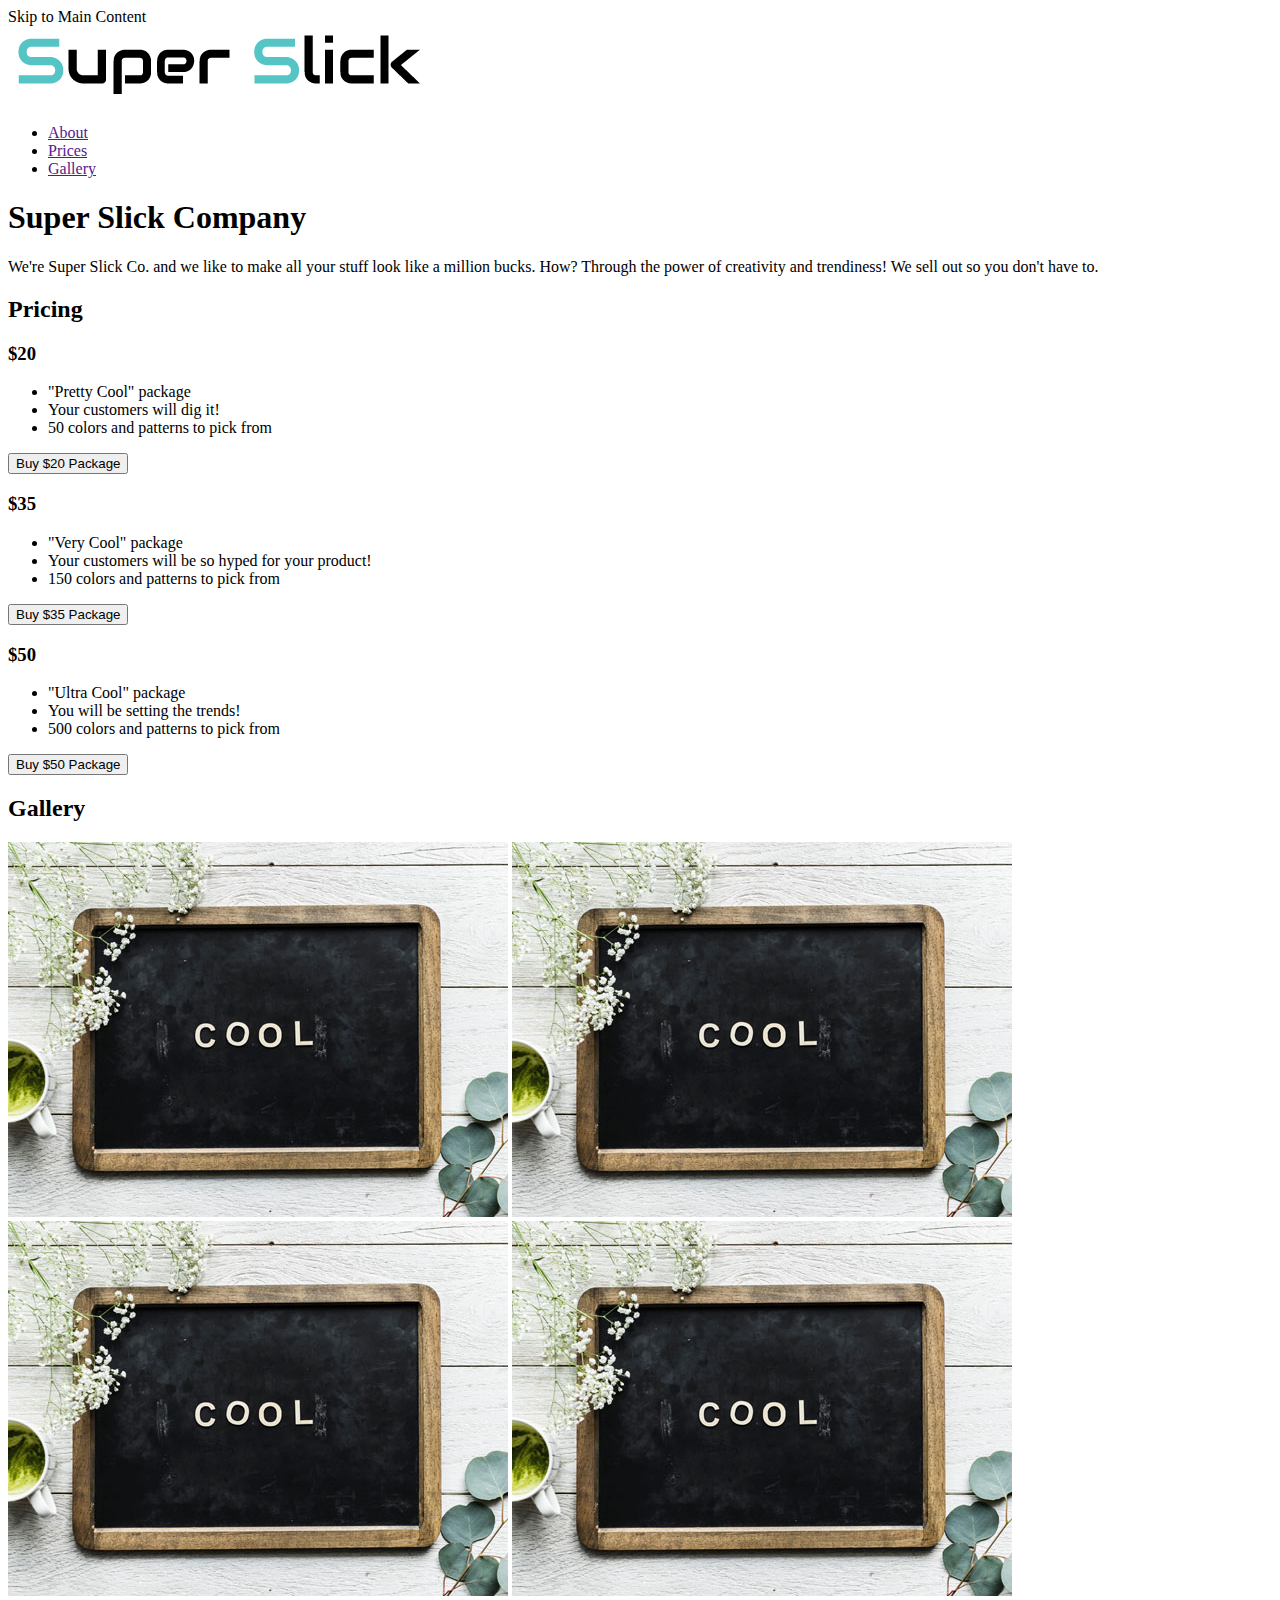
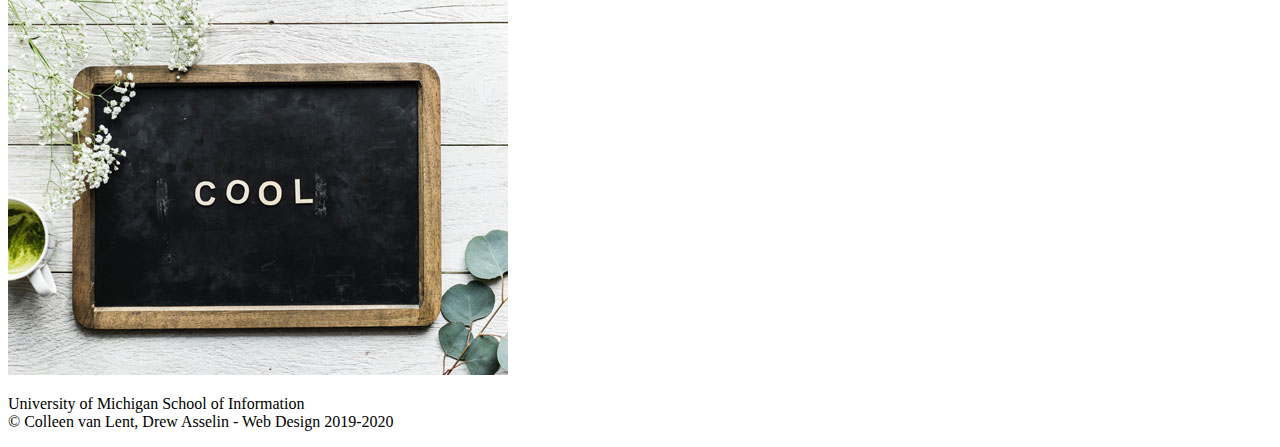
==== homework.html @ d1c76d0e "Add files via upload" ====
<!DOCTYPE html>
<html lang="en">
  <head>
    <meta charset="utf-8">

   <title>Super Slick Company</title>
  </head>
  <body>
    <a class = "skip">Skip to Main Content</a>
    <header>
      <img src="images/logo.png" alt="" id = "logo">
      <nav>
        <ul class="nav_links">
          <li class="nav_item"><a href="">About</a></li>
          <li class="nav_item"><a href="">Prices</a></li>
          <li class="nav_item"><a href="">Gallery</a></li>
        </ul>
    </nav>
  </header>
  <main class="about" id="skip">
    <h1>Super Slick Company</h1>

    <p>We're Super Slick Co. and we like to make all your stuff look like a million bucks. How? Through the power of creativity and trendiness! We sell out so you don't have to.</p>

    <h2 id = "pricing">Pricing</h2>
      <div class="pricing">
        <div class="card">
          <header><h3>$20</h3></header>
          <ul>
            <li>"Pretty Cool" package</li>
            <li>Your customers will dig it!</li>
            <li>50 colors and patterns to pick from</li>
          </ul>
          <button>Buy $20 Package</button>
        </div>
        <div class="card card_big">
          <header><h3>$35</h3></header>
          <ul>
            <li>"Very Cool" package</li>
            <li>Your customers will be so hyped for your product!</li>
            <li>150 colors and patterns to pick from</li>
          </ul>
          <button>Buy $35 Package</button>
        </div>
        <div class="card">
          <header><h3>$50</h3></header>
          <ul>
            <li>"Ultra Cool" package</li>
            <li>You will be setting the trends!</li>
            <li>500 colors and patterns to pick from</li>
          </ul>
          <button>Buy $50 Package</button>
        </div>
      </div>

      <h2 id = "gallery">Gallery</h2>
        <div class="gallery"> 
          <img id="image1" src="images/sample.jpg" alt="" />
          <img id="image2" src="images/sample.jpg" alt="" />
          <img id="image3" src="images/sample.jpg" alt="" />
          <img id="image4" src="images/sample.jpg" alt="" />
          <img id="image5" src="images/sample.jpg" alt="" />
        </div>
      </main>

    <footer>
      <p>University of Michigan School of Information <br/>
        &copy; Colleen van Lent, Drew Asselin - Web Design 2019-2020</p>
    </footer>
  </body>
</html>
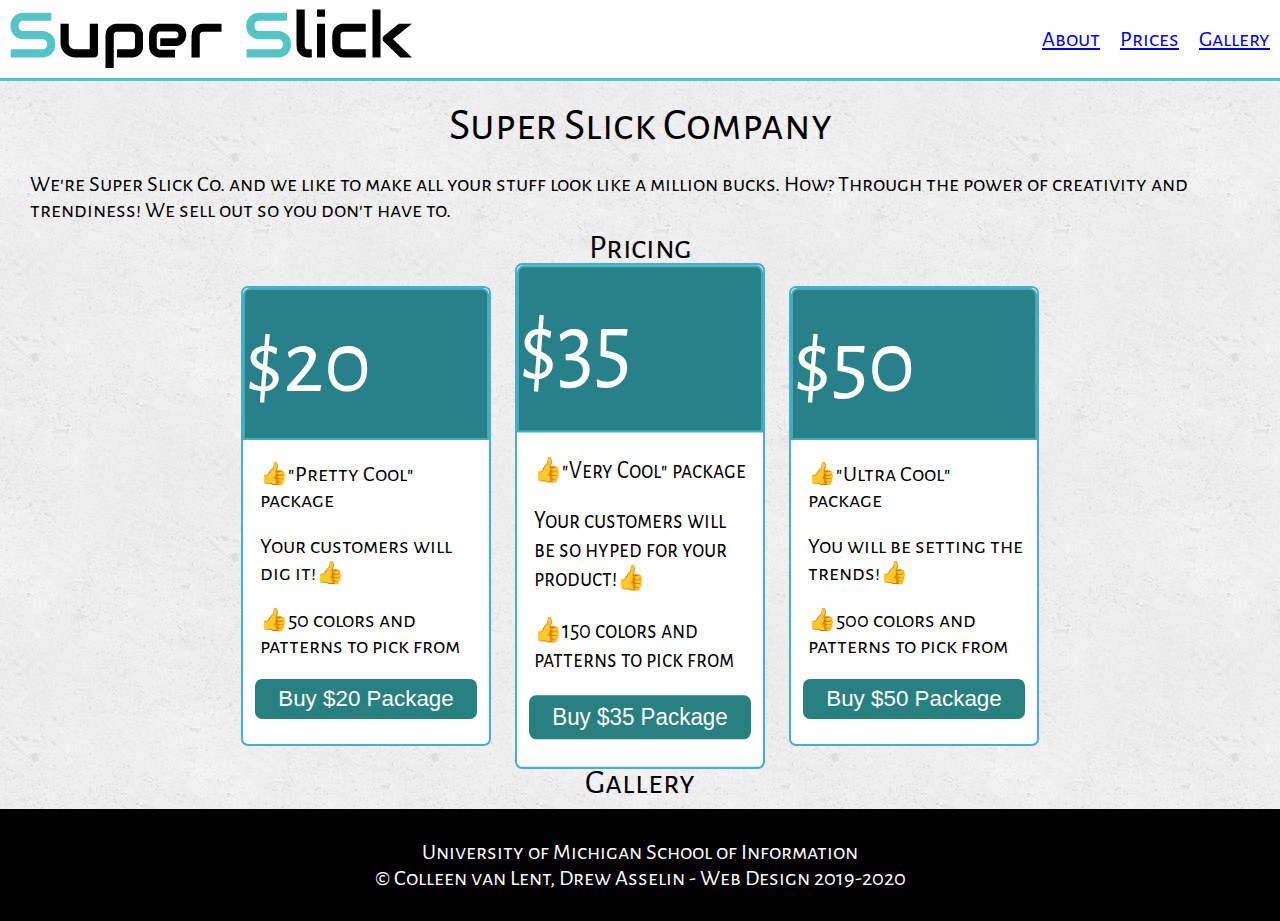
==== commit 335c37c9: "new html" ====
--- a/homework.html
+++ b/homework.html
@@ -2,18 +2,24 @@
 <html lang="en">
   <head>
     <meta charset="utf-8">
-
-   <title>Super Slick Company</title>
+    <link rel="stylesheet" type="text/css" href="css/html5reset.css">
+    <link rel="stylesheet" type="text/css" href="css/style.css">
+    <link rel="shortcut icon" type="image/png" href="images/logo_icon.png"/>
+    <meta name="viewport" content="width=device-width, initial-scale=1.0">
+    <link rel="preconnect" href="https://fonts.googleapis.com">
+    <link rel="preconnect" href="https://fonts.gstatic.com" crossorigin>
+    <link href="https://fonts.googleapis.com/css2?family=Alegreya+Sans+SC&display=swap" rel="stylesheet">
+    <title>Super Slick Company</title>
   </head>
   <body>
     <a class = "skip">Skip to Main Content</a>
     <header>
-      <img src="images/logo.png" alt="" id = "logo">
+      <img src="images/logo.png" alt="Super Slick Logo" id = "logo">
       <nav>
         <ul class="nav_links">
-          <li class="nav_item"><a href="">About</a></li>
-          <li class="nav_item"><a href="">Prices</a></li>
-          <li class="nav_item"><a href="">Gallery</a></li>
+          <li class="nav_item"><a href="#skip">About</a></li>
+          <li class="nav_item"><a href="#pricing">Prices</a></li>
+          <li class="nav_item"><a href="#gallery">Gallery</a></li>
         </ul>
     </nav>
   </header>
--- a/css/style.css
+++ b/css/style.css
@@ -0,0 +1,233 @@
+body{
+    margin: 0;
+    padding: 0;
+    font-size: 1.4em; /* test for this! Make all sizes em or rem */
+    font-family: 'Alegreya Sans SC', sans-serif;
+    background-image: url("../images/concrete_seamless.png");
+    background-color: #f1f1f1;
+  }
+  
+  header{
+    background: #fff;
+    border-bottom: 3px solid #50C7C7;
+    display: flex;
+    flex-wrap: wrap;
+    flex-direction: column;
+    justify-content: space-around;
+    align-items: center;
+  }
+  
+  h1{
+    font-size: 2em;
+    text-align: center;
+    line-height: 2;
+  }
+  
+  h2{
+    font-size: 1.5em;
+    text-align: center;
+    padding: 5px;
+  }
+  
+  p {
+    padding: 0 30px;
+  }
+  
+  a.skip{
+    background: white;
+    left: 0;
+    padding: 6px;
+    position: absolute;
+    top: -40px;
+    -webkit-transition: top 1s ease-out;
+    transition: top 1s ease-out;
+    z-index: 1;
+    display: flex;
+  }
+  
+  a.skip:focus{
+    top:20px;
+    color: black;
+    text-decoration-style: solid;
+  }
+
+  a:visited {
+    color: blue;
+  }
+  
+  *:focus{
+    border: 2px solid black;
+  }
+
+
+  .nav_item a{
+    padding: 10px;
+  }
+
+  .nav_links{
+    display: flex;
+    flex-direction: column;
+    justify-content: space-around;
+  }
+  
+  .nav_item a:hover, a:focus{
+    color: #50C7C7;
+    text-decoration: underline;
+    -webkit-text-decoration-style: dotted;
+            text-decoration-style: dotted;
+  }
+
+  .pricing{
+    min-height: 475px;
+    display: flex;
+    flex-wrap: wrap;
+    flex-direction: row;
+    justify-content: center;
+    align-items: center;
+    margin: 0 auto;
+  }
+
+  .card {
+    margin: 12px;
+    background: #fff;
+    border-radius: 7px;
+    padding: 0 0 25px 0;
+    flex-basis: 450px;
+  }
+
+  .card > header {
+    background: #288088;
+    border: solid 2px #45ADAD;
+    padding-top: 20px;
+    padding-bottom: 20px;
+    border-top-left-radius: 7px;
+    border-top-right-radius: 7px;
+  }
+  .card > ul{
+    list-style: none;
+    padding-left: 5px;
+  }
+  
+  .card > ul li {
+    width: 90%;
+    margin: 20px auto;
+    
+  }
+
+.card button{
+    width: 90%;
+    height: 40px;
+    border: 0;
+    margin-left: 5%;
+    border-radius: 7px;
+    background: #288080;
+    color: white;
+    font-size: 1em;
+  }
+  
+  .card h3{
+    font-size: 4em;
+    color: white;
+    text-align: center;
+  }
+  
+  .card_big{
+    -webkit-transform: initial;
+            transform: initial;
+  }
+
+  .gallery{
+    min-height: 600px;
+    display: flex;
+    flex-wrap: wrap;
+    flex-direction: row;
+    justify-content: center;
+    align-items: center;
+
+  }
+
+  .gallery > img {
+    border: solid 10px #50C7C7;
+    margin: 10px;
+    width: 300px;
+  }
+  
+  footer{
+    background-color: black;
+    color: white;
+    padding: 30px;
+    text-align: center;
+  }
+
+  @-webkit-keyframes logo_animation{
+    from {width: 50px;}
+    to {width: 425px;}
+    0%   { opacity: 0; }
+    100% { opacity: 1; }
+  }
+  
+  @keyframes logo_animation{
+    from {width: 50px;}
+    to {width: 425px;}
+    0%   { opacity: 0; }
+    100% { opacity: 1; }
+  }
+
+  #logo{
+    animation-name: logo_animation;
+    animation-duration: 5s;
+    animation-iteration-count: 1;
+  }
+
+  @media screen and (min-width: 850px){
+    .card_big{
+        -webkit-transform: scaleY(1.1);
+        transform: scaleY(1.1);
+        z-index: -99;
+  }
+  header{
+    justify-content: space-between;
+    flex-direction: row;
+    /* position: fixed; */
+  }
+
+  .nav_links{
+    flex-direction: row;
+  }
+
+  .card {
+    flex-basis: 250px;
+  }
+
+  @media (prefers-reduced-motion) {
+    #logo {
+      animation: none;
+    }
+  }
+  /* @media print {  */
+  @media screen and (min-width: 1000px){
+    .body{
+      background-image: none;
+    }
+
+    .pricing{
+      align-items: flex-start;
+    }
+
+    .card {
+      flex-basis: 250px;
+      border: solid 2px #45ADDD;
+    }
+
+    .gallery{
+      display: none;
+    }
+    #skip li:nth-child(odd)::before{
+      content: "\1F44D";
+    }
+    #skip li:nth-child(even)::after {
+      content: "\1F44D";
+    }
+  }
+}
+  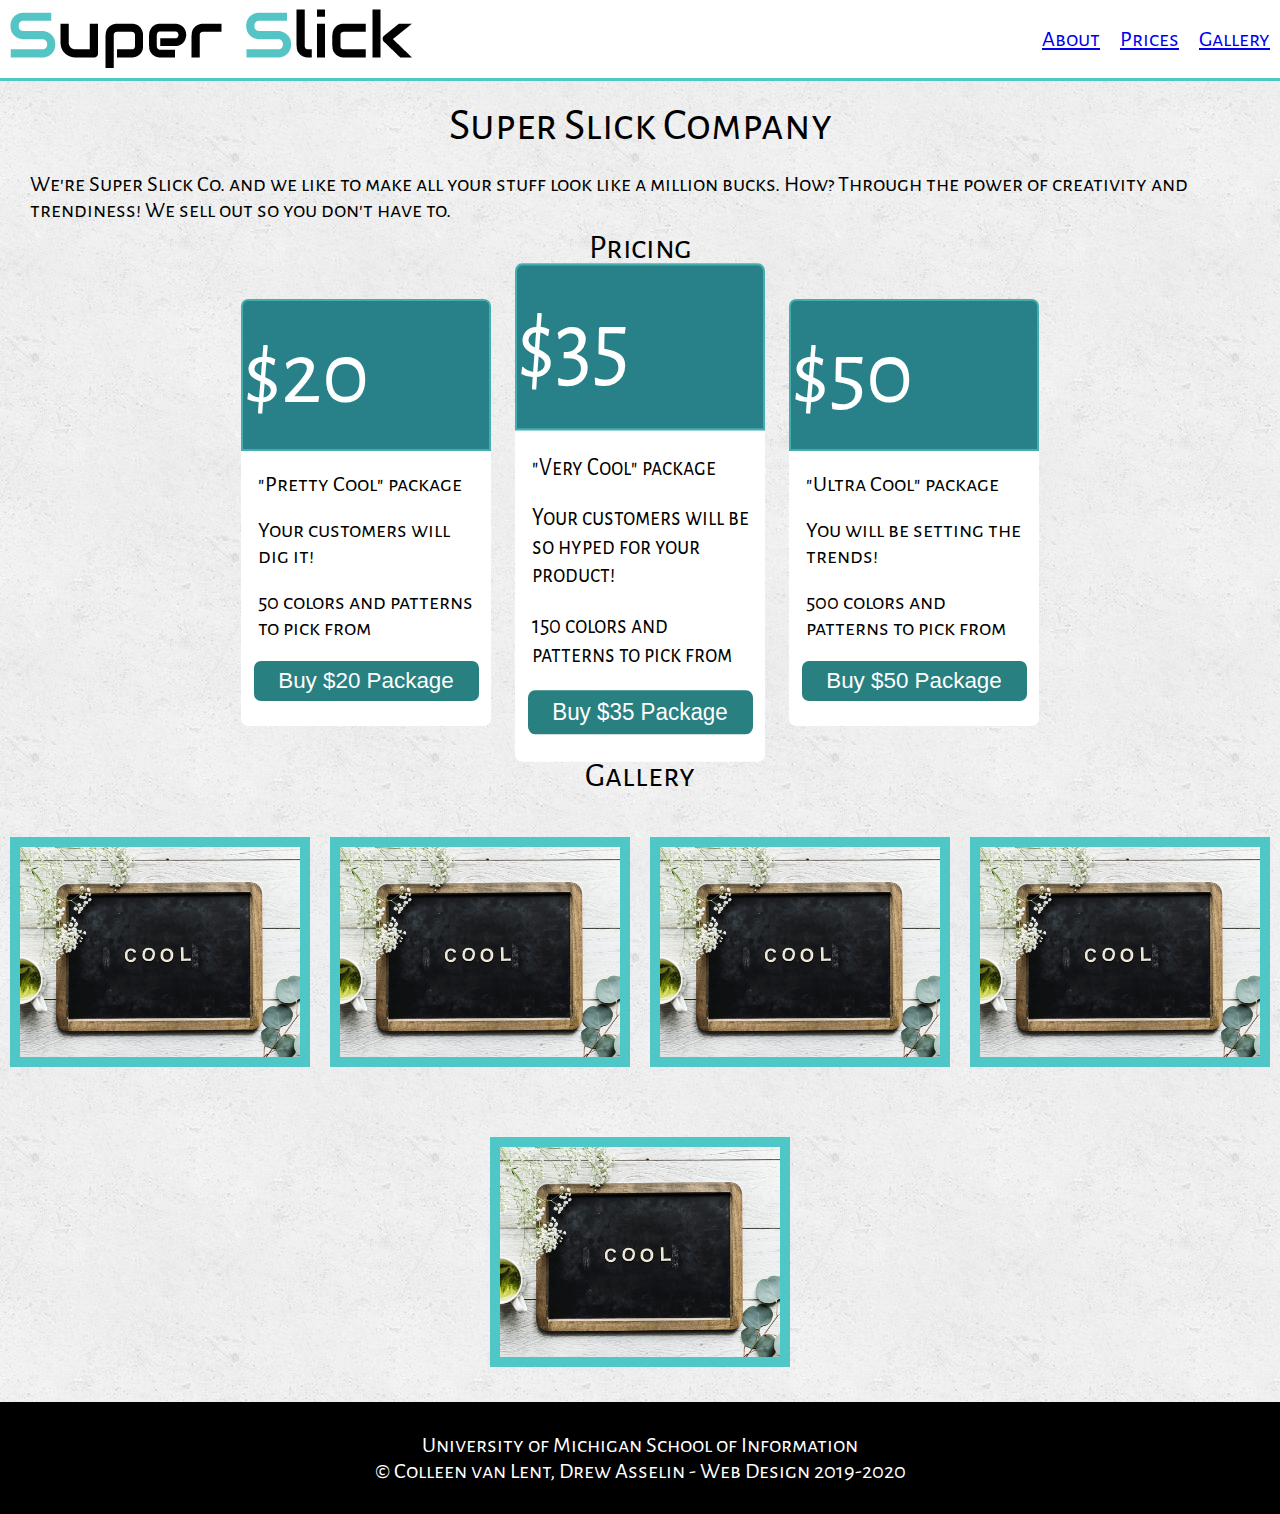
==== commit 1d4dc9d6: "new new html" ====
--- a/homework.html
+++ b/homework.html
@@ -3,6 +3,7 @@
   <head>
     <meta charset="utf-8">
     <link rel="stylesheet" type="text/css" href="css/html5reset.css">
+    <link rel="stylesheet" type="text/css" href="css/starter.css">
     <link rel="stylesheet" type="text/css" href="css/style.css">
     <link rel="shortcut icon" type="image/png" href="images/logo_icon.png"/>
     <meta name="viewport" content="width=device-width, initial-scale=1.0">
--- a/css/starter.css
+++ b/css/starter.css
@@ -0,0 +1,124 @@
+body{
+    margin: 0;
+    padding: 0;
+    font-size: 16pt; /* test for this! Make all sizes em or rem */
+  }
+  
+  header{
+    background: #fff;
+    border-bottom: 3px solid #50C7C7;
+  }
+  
+  h1{
+    font-size: 2em;
+    text-align: center;
+    line-height: 2;
+  }
+  
+  h2{
+    font-size: 1.5em;
+    text-align: center;
+    padding: 5px;
+  }
+  
+  p {
+    padding: 0 30px;
+  }
+  
+  a.skip{
+    background: white;
+    left: 0;
+    padding: 6px;
+    position: absolute;
+    top: -40px;
+    -webkit-transition: top 1s ease-out;
+    transition: top 1s ease-out;
+    z-index: 1;
+  }
+  
+  a.skip:focus{
+    top:20px;
+    color: black;
+    text-decoration-style: solid;
+  }
+  
+  *:focus{
+    border: 2px solid black;
+  }
+
+
+  .nav_item a{
+    padding: 10px;
+  }
+  
+  .nav_item a:hover, a:focus{
+    color: #50C7C7;
+    text-decoration: underline;
+    -webkit-text-decoration-style: dotted;
+            text-decoration-style: dotted;
+  }
+
+  .pricing{
+    min-height: 475px;
+  }
+
+  .card {
+    margin: 12px;
+    background: #fff;
+    border-radius: 7px;
+    padding: 0 0 25px 0;
+  
+  }
+
+  .card > ul{
+    list-style: none;
+    padding-left: 5px;
+  }
+  
+  .card > ul li {
+    width: 90%;
+    margin: 20px auto;
+    
+  }
+
+.card button{
+    width: 90%;
+    height: 40px;
+    border: 0;
+    margin-left: 5%;
+    border-radius: 7px;
+    background: #288080;
+    color: white;
+    font-size: 1em;
+  }
+  
+  .card h3{
+    font-size: 4em;
+    color: white;
+    text-align: center;
+  }
+  
+  .card_big{
+    -webkit-transform: initial;
+            transform: initial;
+  }
+
+  .gallery{
+    min-height: 600px;
+  }
+  
+  footer{
+    background-color: black;
+    color: white;
+    padding: 30px;
+    text-align: center;
+  }
+
+  @media screen and (min-width: 850px){
+    .card_big{
+        -webkit-transform: scaleY(1.1);
+        transform: scaleY(1.1);
+        z-index: -99;
+  }
+}
+  --- a/css/style.css
+++ b/css/style.css
@@ -2,188 +2,188 @@
     margin: 0;
     padding: 0;
     font-size: 1.4em; /* test for this! Make all sizes em or rem */
-    font-family: 'Alegreya Sans SC', sans-serif;
+    font-family: 'Alegreya Sans SC', serif;
     background-image: url("../images/concrete_seamless.png");
     background-color: #f1f1f1;
   }
   
-  header{
-    background: #fff;
-    border-bottom: 3px solid #50C7C7;
-    display: flex;
-    flex-wrap: wrap;
-    flex-direction: column;
-    justify-content: space-around;
-    align-items: center;
-  }
+header{
+  background: #fff;
+  border-bottom: 3px solid #50C7C7;
+  display: flex;
+  flex-wrap: wrap;
+  flex-direction: column;
+  justify-content: space-around;
+  align-items: center;
+}
+
+h1{
+  font-size: 2em;
+  text-align: center;
+  line-height: 2;
+}
+
+h2{
+  font-size: 1.5em;
+  text-align: center;
+  padding: 5px;
+}
+
+p {
+  padding: 0 30px;
+}
+
+a.skip{
+  background: white;
+  left: 0;
+  padding: 6px;
+  position: absolute;
+  top: -40px;
+  -webkit-transition: top 1s ease-out;
+  transition: top 1s ease-out;
+  z-index: 1;
+  display: flex;
+}
+
+a.skip:focus{
+  top:20px;
+  color: black;
+  text-decoration-style: solid;
+}
+
+a:visited {
+  color: blue;
+}
+
+*:focus{
+  border: 2px solid black;
+}
+
+
+.nav_item a{
+  padding: 10px;
+}
+
+.nav_links{
+  display: flex;
+  flex-direction: column;
+  justify-content: space-around;
+}
+
+.nav_item a:hover, a:focus{
+  color: #50C7C7;
+  text-decoration: underline;
+  -webkit-text-decoration-style: dotted;
+          text-decoration-style: dotted;
+}
+
+.pricing{
+  min-height: 475px;
+  display: flex;
+  flex-wrap: wrap;
+  flex-direction: row;
+  justify-content: center;
+  align-items: center;
+  margin: 0 auto;
+}
+
+.card {
+  margin: 12px;
+  background: #fff;
+  border-radius: 7px;
+  padding: 0 0 25px 0;
+  flex-basis: 450px;
+}
+
+.card > header {
+  background: #288088;
+  border: solid 2px #45ADAD;
+  padding-top: 20px;
+  padding-bottom: 20px;
+  border-top-left-radius: 7px;
+  border-top-right-radius: 7px;
+}
+.card > ul{
+  list-style: none;
+  padding-left: 5px;
+}
+
+.card > ul li {
+  width: 90%;
+  margin: 20px auto;
   
-  h1{
-    font-size: 2em;
-    text-align: center;
-    line-height: 2;
-  }
-  
-  h2{
-    font-size: 1.5em;
-    text-align: center;
-    padding: 5px;
-  }
-  
-  p {
-    padding: 0 30px;
-  }
-  
-  a.skip{
-    background: white;
-    left: 0;
-    padding: 6px;
-    position: absolute;
-    top: -40px;
-    -webkit-transition: top 1s ease-out;
-    transition: top 1s ease-out;
-    z-index: 1;
-    display: flex;
-  }
-  
-  a.skip:focus{
-    top:20px;
-    color: black;
-    text-decoration-style: solid;
-  }
-
-  a:visited {
-    color: blue;
-  }
-  
-  *:focus{
-    border: 2px solid black;
-  }
-
-
-  .nav_item a{
-    padding: 10px;
-  }
-
-  .nav_links{
-    display: flex;
-    flex-direction: column;
-    justify-content: space-around;
-  }
-  
-  .nav_item a:hover, a:focus{
-    color: #50C7C7;
-    text-decoration: underline;
-    -webkit-text-decoration-style: dotted;
-            text-decoration-style: dotted;
-  }
-
-  .pricing{
-    min-height: 475px;
-    display: flex;
-    flex-wrap: wrap;
-    flex-direction: row;
-    justify-content: center;
-    align-items: center;
-    margin: 0 auto;
-  }
-
-  .card {
-    margin: 12px;
-    background: #fff;
-    border-radius: 7px;
-    padding: 0 0 25px 0;
-    flex-basis: 450px;
-  }
-
-  .card > header {
-    background: #288088;
-    border: solid 2px #45ADAD;
-    padding-top: 20px;
-    padding-bottom: 20px;
-    border-top-left-radius: 7px;
-    border-top-right-radius: 7px;
-  }
-  .card > ul{
-    list-style: none;
-    padding-left: 5px;
-  }
-  
-  .card > ul li {
-    width: 90%;
-    margin: 20px auto;
-    
-  }
+}
 
 .card button{
-    width: 90%;
-    height: 40px;
-    border: 0;
-    margin-left: 5%;
-    border-radius: 7px;
-    background: #288080;
-    color: white;
-    font-size: 1em;
-  }
-  
-  .card h3{
-    font-size: 4em;
-    color: white;
-    text-align: center;
-  }
-  
+  width: 90%;
+  height: 40px;
+  border: 0;
+  margin-left: 5%;
+  border-radius: 7px;
+  background: #288080;
+  color: white;
+  font-size: 1em;
+}
+
+.card h3{
+  font-size: 4em;
+  color: white;
+  text-align: center;
+}
+
+.card_big{
+  -webkit-transform: initial;
+          transform: initial;
+}
+
+.gallery{
+  min-height: 600px;
+  display: flex;
+  flex-wrap: wrap;
+  flex-direction: row;
+  justify-content: center;
+  align-items: center;
+
+}
+
+.gallery > img {
+  border: solid 10px #50C7C7;
+  margin: 10px;
+  width: 300px;
+}
+
+footer{
+  background-color: black;
+  color: white;
+  padding: 30px;
+  text-align: center;
+}
+
+@-webkit-keyframes logo_animation{
+  from {width: 50px;}
+  to {width: 425px;}
+  0%   { opacity: 0; }
+  100% { opacity: 1; }
+}
+
+@keyframes logo_animation{
+  from {width: 50px;}
+  to {width: 425px;}
+  0%   { opacity: 0; }
+  100% { opacity: 1; }
+}
+
+#logo{
+  animation-name: logo_animation;
+  animation-duration: 5s;
+  animation-iteration-count: 1;
+}
+
+@media screen and (min-width: 850px){
   .card_big{
-    -webkit-transform: initial;
-            transform: initial;
-  }
-
-  .gallery{
-    min-height: 600px;
-    display: flex;
-    flex-wrap: wrap;
-    flex-direction: row;
-    justify-content: center;
-    align-items: center;
-
-  }
-
-  .gallery > img {
-    border: solid 10px #50C7C7;
-    margin: 10px;
-    width: 300px;
-  }
-  
-  footer{
-    background-color: black;
-    color: white;
-    padding: 30px;
-    text-align: center;
-  }
-
-  @-webkit-keyframes logo_animation{
-    from {width: 50px;}
-    to {width: 425px;}
-    0%   { opacity: 0; }
-    100% { opacity: 1; }
-  }
-  
-  @keyframes logo_animation{
-    from {width: 50px;}
-    to {width: 425px;}
-    0%   { opacity: 0; }
-    100% { opacity: 1; }
-  }
-
-  #logo{
-    animation-name: logo_animation;
-    animation-duration: 5s;
-    animation-iteration-count: 1;
-  }
-
-  @media screen and (min-width: 850px){
-    .card_big{
-        -webkit-transform: scaleY(1.1);
-        transform: scaleY(1.1);
-        z-index: -99;
+      -webkit-transform: scaleY(1.1);
+      transform: scaleY(1.1);
+      z-index: -99;
   }
   header{
     justify-content: space-between;
@@ -198,36 +198,37 @@
   .card {
     flex-basis: 250px;
   }
-
-  @media (prefers-reduced-motion) {
-    #logo {
-      animation: none;
-    }
-  }
-  /* @media print {  */
-  @media screen and (min-width: 1000px){
-    .body{
-      background-image: none;
-    }
-
-    .pricing{
-      align-items: flex-start;
-    }
-
-    .card {
-      flex-basis: 250px;
-      border: solid 2px #45ADDD;
-    }
-
-    .gallery{
-      display: none;
-    }
-    #skip li:nth-child(odd)::before{
-      content: "\1F44D";
-    }
-    #skip li:nth-child(even)::after {
-      content: "\1F44D";
-    }
-  }
-}
-  +}
+@media (prefers-reduced-motion) {
+  #logo {
+    animation: none;
+  }
+}
+@media print { 
+
+  .nav-links {
+      justify-content: space-between;
+  }
+  .body{
+    background-image: none;
+  }
+
+  .pricing{
+    align-items: flex-end;
+  }
+
+  .card {
+    flex-basis: 250px;
+    border: solid 2px #45ADDD;
+  }
+
+  .gallery{
+    display: none;
+  }
+  #skip li:nth-child(odd)::before{
+    content: "\1F44D";
+  }
+  #skip li:nth-child(even)::after {
+    content: "\1F44D";
+  }
+}